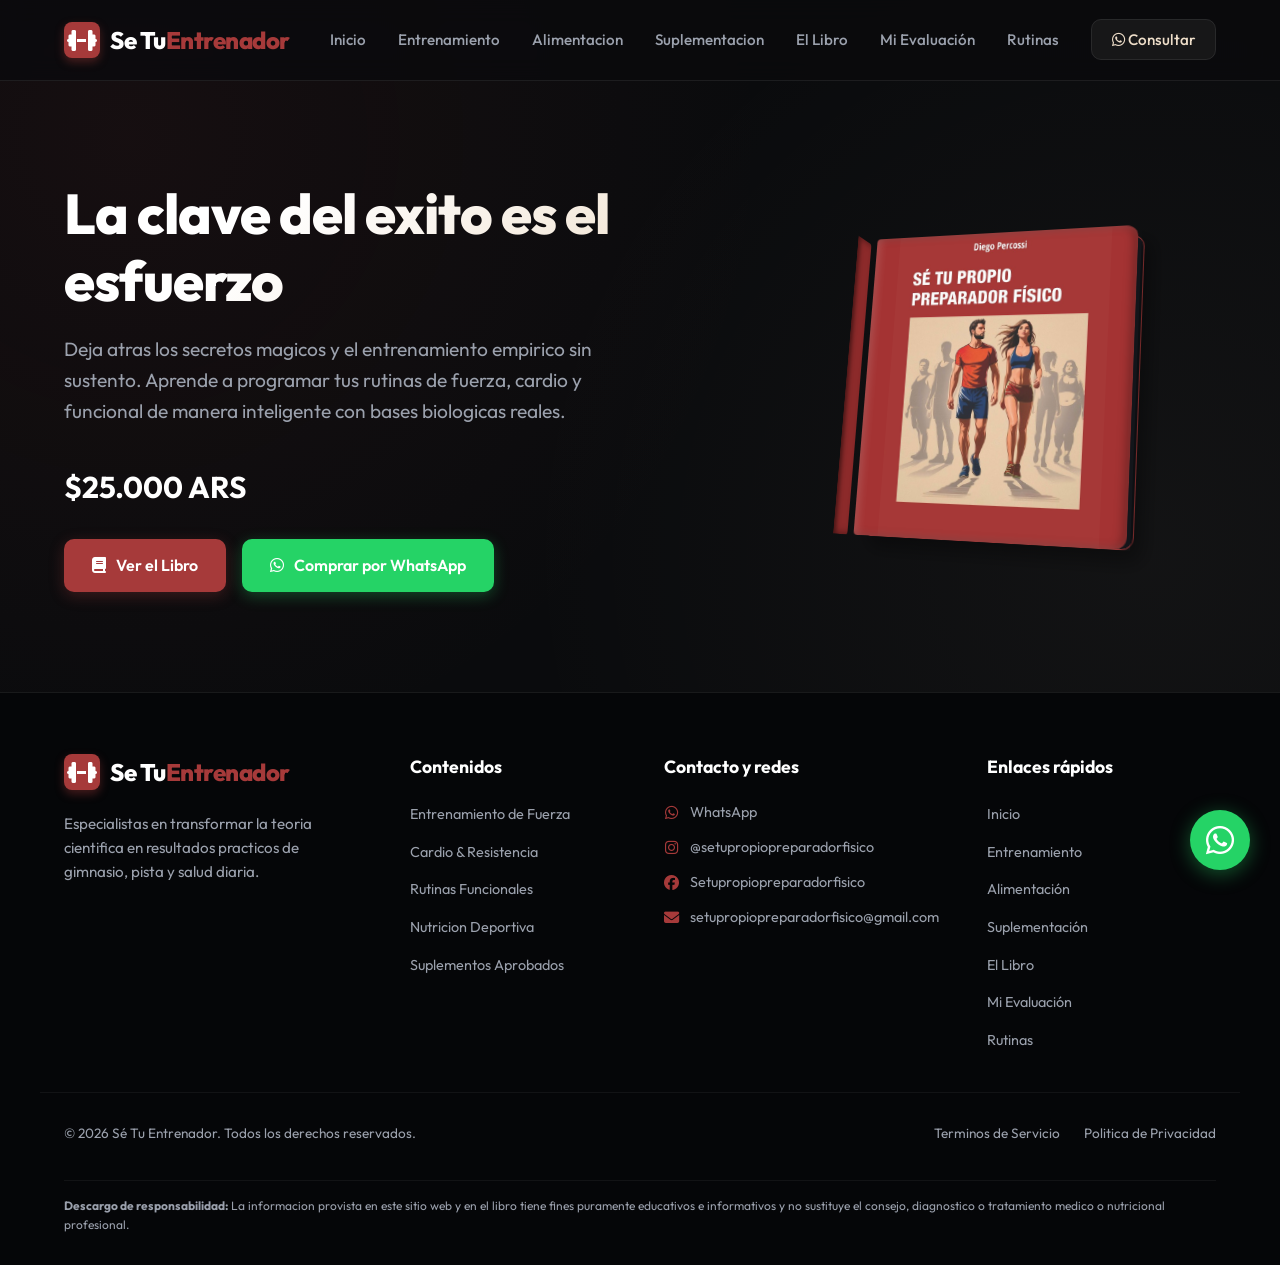
==== index.html @ c5689848 "Add files via upload" ====
<!DOCTYPE html>
<html lang="es">
<head>
  <meta charset="UTF-8">
  <meta name="viewport" content="width=device-width, initial-scale=1.0">
  <title>Se Tu Entrenador - Evidencia Cientifica en Entrenamiento, Alimentacion y Suplementacion</title>
  <meta name="description" content="Disena tus propias rutinas de fuerza, cardio y funcional basadas en la ciencia.">
  <meta name="keywords" content="entrenamiento, gimnasio, rutina pesas, funcional, cardio, suplementos, creatina, evidencia cientifica, nutricion deportiva">
  <meta name="author" content="Se Tu Entrenador">
  <link rel="preconnect" href="https://fonts.googleapis.com">
  <link rel="preconnect" href="https://fonts.gstatic.com" crossorigin>
  <link rel="stylesheet" href="https://cdnjs.cloudflare.com/ajax/libs/font-awesome/6.4.0/css/all.min.css">
  <link rel="stylesheet" href="style.css">
</head>
<body>

  <header>
    <div class="container nav-container">
      <a href="index.html" class="logo">
        <div class="logo-icon"><i class="fa-solid fa-dumbbell"></i></div>
        <div class="logo-text">Se Tu<span>Entrenador</span></div>
      </a>
      <button class="mobile-menu-toggle" aria-label="Abrir menu">
        <i class="fa-solid fa-bars"></i>
      </button>
      <nav>
        <ul id="nav-list">
          <li><a href="index.html">Inicio</a></li>
          <li><a href="entrenamiento.html">Entrenamiento</a></li>
          <li><a href="alimentacion.html">Alimentacion</a></li>
          <li><a href="suplementacion.html">Suplementacion</a></li>
          <li><a href="libro.html">El Libro</a></li>
          <li><a href="evaluacion.html">Mi Evaluación</a></li>
          <li><a href="rutinas.html">Rutinas</a></li>
          <li><a href="#" class="nav-btn wa-general-link" target="_blank"><i class="fa-brands fa-whatsapp"></i> Consultar</a></li>
        </ul>
      </nav>
    </div>
  </header>

  <section id="inicio" class="hero">
    <div class="container hero-grid">
      <div class="hero-content">
        <h1 class="text-gradient">La clave del exito es el esfuerzo</h1>
        <p class="lead">
          Deja atras los secretos magicos y el entrenamiento empirico sin sustento. Aprende a programar tus rutinas de fuerza, cardio y funcional de manera inteligente con bases biologicas reales.
        </p>
        <div class="hero-price" style="font-size: 30px; font-weight: 700; color: #ffffff; margin-top: 24px; margin-bottom: 28px; text-align: left;">$25.000 ARS</div>
        <div class="hero-actions">
          <a href="libro.html" class="btn btn-primary">
            <i class="fa-solid fa-book"></i> Ver el Libro
          </a>
          <a href="#" class="btn btn-whatsapp wa-book-link" target="_blank">
            <i class="fa-brands fa-whatsapp"></i> Comprar por WhatsApp
          </a>
        </div>
      </div>
      <div class="hero-book-container">
        <div class="book-3d">
          <div class="book-cover" style="background-image: url(&quot;[data-uri]&quot;);"></div>
          <div class="book-spine"></div>
          <div class="book-back"></div>
        </div>
      </div>
    </div>
  </section>

  <footer>
    <div class="container footer-grid">
      <div class="footer-about">
        <a href="index.html" class="logo" style="margin-bottom: 20px;">
          <div class="logo-icon"><i class="fa-solid fa-dumbbell"></i></div>
          <div class="logo-text">Se Tu<span>Entrenador</span></div>
        </a>
        <p>Especialistas en transformar la teoria cientifica en resultados practicos de gimnasio, pista y salud diaria.</p>
      </div>
      <div class="footer-links">
        <h5>Contenidos</h5>
        <ul>
          <li><a href="entrenamiento.html">Entrenamiento de Fuerza</a></li>
          <li><a href="entrenamiento.html">Cardio & Resistencia</a></li>
          <li><a href="entrenamiento.html">Rutinas Funcionales</a></li>
          <li><a href="alimentacion.html">Nutricion Deportiva</a></li>
          <li><a href="suplementacion.html">Suplementos Aprobados</a></li>
        </ul>
      </div>
      <div class="footer-links">
        <h5>Contacto y redes</h5>
        <ul class="footer-social-list">
          <li><a href="#" class="wa-general-link" target="_blank"><i class="fa-brands fa-whatsapp"></i> WhatsApp</a></li>
          <li><a href="https://www.instagram.com/setupropiopreparadorfisico" target="_blank"><i class="fa-brands fa-instagram"></i> @setupropiopreparadorfisico</a></li>
          <li><a href="https://www.facebook.com/Setupropiopreparadorfisico" target="_blank"><i class="fa-brands fa-facebook"></i> Setupropiopreparadorfisico</a></li>
          <li><a href="mailto:setupropiopreparadorfisico@gmail.com"><i class="fa-solid fa-envelope"></i> setupropiopreparadorfisico@gmail.com</a></li>
        </ul>
      </div>
      <div class="footer-links">
        <h5>Enlaces rápidos</h5>
        <ul>
          <li><a href="index.html">Inicio</a></li>
          <li><a href="entrenamiento.html">Entrenamiento</a></li>
          <li><a href="alimentacion.html">Alimentación</a></li>
          <li><a href="suplementacion.html">Suplementación</a></li>
          <li><a href="libro.html">El Libro</a></li>
          <li><a href="evaluacion.html">Mi Evaluación</a></li>
          <li><a href="rutinas.html">Rutinas</a></li>
        </ul>
      </div>
    </div>
    <div class="container footer-bottom">
      <p>&copy; 2026 Sé Tu Entrenador. Todos los derechos reservados.</p>
      <div class="footer-bottom-links">
        <a href="#" class="wa-general-link" target="_blank">Terminos de Servicio</a>
        <a href="#" class="wa-general-link" target="_blank">Politica de Privacidad</a>
      </div>
      <p style="font-size: 0.75rem; color: var(--color-text-muted); width: 100%; margin-top: 15px; border-top: 1px solid rgba(255,255,255,0.05); padding-top: 15px;">
        <strong>Descargo de responsabilidad:</strong> La informacion provista en este sitio web y en el libro tiene fines puramente educativos e informativos y no sustituye el consejo, diagnostico o tratamiento medico o nutricional profesional.
      </p>
    </div>
  </footer>

  <a href="#" class="whatsapp-float wa-book-link" target="_blank" aria-label="Comprar por WhatsApp">
    <i class="fa-brands fa-whatsapp"></i>
  </a>

  <script src="script.js"></script>
</body>
</html>
---- style.css ----
/* ==========================================
   CSS GLOBAL - SÉ TU ENTRENADOR
   Estilo Premium - Inspiración Científica
   ========================================== */

@import url('https://fonts.googleapis.com/css2?family=Outfit:wght@300;400;500;600;700;800&family=Playfair+Display:ital,wght@0,600;0,700;1,400&display=swap');

:root {
  /* Paleta de Colores Inspirada en la Portada del Libro */
  --bg-primary: #0a0b0d;        /* Negro carbón profundo */
  --bg-secondary: #13151a;      /* Gris azulado oscuro para tarjetas */
  --bg-tertiary: #1b1e25;       /* Gris más claro para contrastes */
  
  --color-brand-red: #a63a3a;   /* Rojo terracota de la portada */
  --color-brand-red-hover: #bd4444;
  --color-brand-cream: #eedec9; /* Crema/arena de la portada */
  --color-brand-cream-muted: rgba(238, 222, 201, 0.7);
  
  --color-text-main: #ffffff;
  --color-text-muted: #9ba1ad;
  
  /* Colores de Utilidad */
  --color-whatsapp: #25d366;
  --color-whatsapp-hover: #20ba5a;
  --color-glass-bg: rgba(19, 21, 26, 0.65);
  --color-glass-border: rgba(255, 255, 255, 0.08);
  
  /* Fuentes */
  --font-sans: 'Outfit', sans-serif;
  --font-serif: 'Playfair Display', Georgia, serif;
  
  /* Transiciones y Sombras */
  --transition-smooth: all 0.4s cubic-bezier(0.16, 1, 0.3, 1);
  --shadow-premium: 0 20px 40px rgba(0, 0, 0, 0.5);
  --shadow-glow: 0 0 30px rgba(166, 58, 58, 0.25);
  
  --border-radius-lg: 16px;
  --border-radius-md: 10px;
}

/* Reset y Estilos Generales */
* {
  margin: 0;
  padding: 0;
  box-sizing: border-box;
}

html {
  scroll-behavior: smooth;
  font-size: 16px;
}

body {
  font-family: var(--font-sans);
  background-color: var(--bg-primary);
  color: var(--color-text-main);
  line-height: 1.6;
  overflow-x: hidden;
}

/* Scrollbar Personalizado */
::-webkit-scrollbar {
  width: 8px;
}
::-webkit-scrollbar-track {
  background: var(--bg-primary);
}
::-webkit-scrollbar-thumb {
  background: var(--bg-tertiary);
  border-radius: 4px;
}
::-webkit-scrollbar-thumb:hover {
  background: var(--color-brand-red);
}

/* Contenedor Global */
.container {
  max-width: 1200px;
  margin: 0 auto;
  padding: 0 24px;
}

/* Tipografías Especiales */
h1, h2, h3, h4 {
  font-weight: 700;
  line-height: 1.2;
}

.font-serif {
  font-family: var(--font-serif);
}

.text-gradient {
  background: linear-gradient(135deg, var(--color-text-main) 30%, var(--color-brand-cream) 100%);
  -webkit-background-clip: text;
  -webkit-text-fill-color: transparent;
}

.text-gradient-red {
  background: linear-gradient(135deg, var(--color-brand-red) 30%, #e05a5a 100%);
  -webkit-background-clip: text;
  -webkit-text-fill-color: transparent;
}

/* ==========================================
   NAVEGACIÓN (HEADER)
   ========================================== */
header {
  position: fixed;
  top: 0;
  left: 0;
  width: 100%;
  z-index: 1000;
  background-color: rgba(10, 11, 13, 0.8);
  backdrop-filter: blur(12px);
  border-bottom: 1px solid var(--color-glass-border);
  transition: var(--transition-smooth);
}

header.scrolled {
  padding: 10px 0;
  background-color: rgba(10, 11, 13, 0.95);
  box-shadow: 0 10px 30px rgba(0, 0, 0, 0.3);
}

.nav-container {
  display: flex;
  justify-content: space-between;
  align-items: center;
  height: 80px;
}

.logo {
  display: flex;
  align-items: center;
  gap: 10px;
  text-decoration: none;
  font-size: 1.5rem;
  font-weight: 800;
  letter-spacing: -0.5px;
}

.logo-icon {
  background: var(--color-brand-red);
  color: var(--color-text-main);
  width: 36px;
  height: 36px;
  display: flex;
  align-items: center;
  justify-content: center;
  border-radius: 8px;
  font-weight: 800;
  box-shadow: 0 4px 10px rgba(166, 58, 58, 0.4);
}

.logo-text {
  color: var(--color-text-main);
}

.logo-text span {
  color: var(--color-brand-red);
}

nav ul {
  display: flex;
  list-style: none;
  gap: 32px;
}

nav ul a {
  text-decoration: none;
  color: var(--color-text-muted);
  font-weight: 500;
  font-size: 0.95rem;
  transition: var(--transition-smooth);
  position: relative;
  padding: 8px 0;
}

nav ul a::after {
  content: '';
  position: absolute;
  bottom: 0;
  left: 0;
  width: 0;
  height: 2px;
  background-color: var(--color-brand-red);
  transition: var(--transition-smooth);
}

nav ul a:hover {
  color: var(--color-text-main);
}

nav ul a:hover::after {
  width: 100%;
}

.nav-btn {
  background-color: rgba(255, 255, 255, 0.05);
  border: 1px solid var(--color-glass-border);
  padding: 10px 20px;
  border-radius: var(--border-radius-md);
  color: var(--color-brand-cream) !important;
}

.nav-btn:hover {
  background-color: var(--color-brand-red);
  color: var(--color-text-main) !important;
  border-color: var(--color-brand-red);
}

.mobile-menu-toggle {
  display: none;
  background: none;
  border: none;
  color: var(--color-text-main);
  font-size: 1.8rem;
  cursor: pointer;
}

/* ==========================================
   BOTONES
   ========================================== */
.btn {
  display: inline-flex;
  align-items: center;
  justify-content: center;
  gap: 10px;
  padding: 14px 28px;
  border-radius: var(--border-radius-md);
  font-family: var(--font-sans);
  font-size: 1rem;
  font-weight: 600;
  text-decoration: none;
  cursor: pointer;
  transition: var(--transition-smooth);
}

.btn-primary {
  background-color: var(--color-brand-red);
  color: var(--color-text-main);
  border: none;
  box-shadow: 0 4px 15px rgba(166, 58, 58, 0.3);
}

.btn-primary:hover {
  background-color: var(--color-brand-red-hover);
  transform: translateY(-2px);
  box-shadow: 0 6px 20px rgba(166, 58, 58, 0.5);
}

.btn-secondary {
  background-color: transparent;
  color: var(--color-text-main);
  border: 1px solid var(--color-glass-border);
}

.btn-secondary:hover {
  background-color: rgba(255, 255, 255, 0.05);
  border-color: var(--color-text-main);
  transform: translateY(-2px);
}

.btn-whatsapp {
  background-color: var(--color-whatsapp);
  color: #ffffff;
  border: none;
  box-shadow: 0 4px 15px rgba(37, 211, 102, 0.3);
}

.btn-whatsapp:hover {
  background-color: var(--color-whatsapp-hover);
  transform: translateY(-2px);
  box-shadow: 0 6px 20px rgba(37, 211, 102, 0.5);
}

/* ==========================================
   HERO SECTION (INICIO)
   ========================================== */
.hero {
  padding: 180px 0 100px 0;
  position: relative;
  overflow: hidden;
  background: radial-gradient(circle at 10% 20%, rgba(166, 58, 58, 0.08) 0%, transparent 50%),
              radial-gradient(circle at 90% 80%, rgba(238, 222, 201, 0.04) 0%, transparent 50%);
}

.hero-grid {
  display: grid;
  grid-template-columns: 1.2fr 0.8fr;
  gap: 64px;
  align-items: center;
}

.hero-tag {
  display: inline-flex;
  align-items: center;
  gap: 8px;
  background-color: rgba(166, 58, 58, 0.1);
  border: 1px solid rgba(166, 58, 58, 0.2);
  color: var(--color-brand-cream);
  padding: 6px 14px;
  border-radius: 30px;
  font-size: 0.85rem;
  font-weight: 600;
  margin-bottom: 24px;
  letter-spacing: 0.5px;
  text-transform: uppercase;
}

.hero h1 {
  font-size: 3.5rem;
  font-weight: 800;
  letter-spacing: -1px;
  margin-bottom: 20px;
}

.hero p.lead {
  font-size: 1.2rem;
  color: var(--color-text-muted);
  margin-bottom: 36px;
  max-width: 600px;
}

.hero-actions {
  display: flex;
  gap: 16px;
}

/* Render del Libro en 3D (CSS Avanzado) */
.hero-book-container {
  display: flex;
  justify-content: center;
  align-items: center;
  perspective: 1000px; /* Habilita el espacio 3D */
}

.book-3d {
  width: 280px;
  height: 310px; /* Reducido de 380px para adaptarse a la proporción casi cuadrada de la portada */
  position: relative;
  transform-style: preserve-3d;
  transform: rotateY(-20deg) rotateX(10deg);
  transition: transform 0.6s cubic-bezier(0.16, 1, 0.3, 1);
  box-shadow: 10px 10px 20px rgba(0, 0, 0, 0.4);
}

.book-3d:hover {
  transform: rotateY(5deg) rotateX(5deg) translateY(-10px);
  box-shadow: 20px 20px 40px rgba(0, 0, 0, 0.6);
}

.book-cover {
  position: absolute;
  top: 0;
  left: 0;
  width: 100%;
  height: 100%;
  border-radius: 4px 12px 12px 4px;
  background-size: contain; /* Ajusta la imagen completa sin recortarla */
  background-repeat: no-repeat;
  background-position: center;
  background-color: #a43333; /* Fondo del mismo color terracota de la portada para integrarse sin bordes vacíos */
  z-index: 2;
  transform: translateZ(15px);
  box-shadow: inset 4px 0 10px rgba(255, 255, 255, 0.15), 
              inset -4px 0 10px rgba(0, 0, 0, 0.3);
}

.book-spine {
  position: absolute;
  top: 0;
  left: 0;
  width: 30px; /* Grosor del lomo */
  height: 100%;
  background-color: #8c2a2a; /* Rojo oscuro para simular el lomo */
  transform: rotateY(-90deg) translateZ(15px);
  transform-origin: left;
  z-index: 1;
  border-radius: 4px 0 0 4px;
  box-shadow: inset -5px 0 10px rgba(0,0,0,0.5);
}

.book-back {
  position: absolute;
  top: 0;
  left: 0;
  width: 100%;
  height: 100%;
  background-color: var(--bg-secondary);
  border: 1px solid var(--color-brand-red);
  transform: rotateY(180deg) translateZ(15px);
  z-index: 0;
  border-radius: 12px 4px 4px 12px;
}

/* ==========================================
   SECCIÓN DE EVIDENCIA CIENTÍFICA
   ========================================== */
.section {
  padding: 100px 0;
}

.bg-dark-accent {
  background-color: var(--bg-secondary);
  border-top: 1px solid var(--color-glass-border);
  border-bottom: 1px solid var(--color-glass-border);
}

.section-header {
  text-align: center;
  margin-bottom: 64px;
}

.section-header h2 {
  font-size: 2.5rem;
  margin-bottom: 16px;
}

.section-header p {
  color: var(--color-text-muted);
  max-width: 600px;
  margin: 0 auto;
  font-size: 1.1rem;
}

.pillars-grid {
  display: grid;
  grid-template-columns: repeat(3, 1fr);
  gap: 32px;
}

.pillar-card {
  background-color: rgba(27, 30, 37, 0.4);
  border: 1px solid var(--color-glass-border);
  border-radius: var(--border-radius-lg);
  padding: 40px 30px;
  transition: var(--transition-smooth);
}

.pillar-card:hover {
  transform: translateY(-8px);
  background-color: var(--bg-secondary);
  border-color: rgba(166, 58, 58, 0.3);
  box-shadow: var(--shadow-premium);
}

.pillar-icon {
  width: 60px;
  height: 60px;
  background-color: rgba(166, 58, 58, 0.1);
  border: 1px solid rgba(166, 58, 58, 0.2);
  color: var(--color-brand-cream);
  border-radius: var(--border-radius-md);
  display: flex;
  align-items: center;
  justify-content: center;
  font-size: 1.8rem;
  margin-bottom: 24px;
  transition: var(--transition-smooth);
}

.pillar-card:hover .pillar-icon {
  background-color: var(--color-brand-red);
  color: var(--color-text-main);
}

.pillar-card h3 {
  font-size: 1.4rem;
  margin-bottom: 16px;
}

.pillar-card p {
  color: var(--color-text-muted);
  font-size: 0.95rem;
  margin-bottom: 20px;
}

.pillar-bullets {
  list-style: none;
  display: flex;
  flex-direction: column;
  gap: 10px;
}

.pillar-bullets li {
  display: flex;
  align-items: center;
  gap: 10px;
  font-size: 0.9rem;
  color: var(--color-text-main);
}

.pillar-bullets li i {
  color: var(--color-brand-red);
  font-size: 0.8rem;
}

/* ==========================================
   SECCIÓN DE NUTRICIÓN Y SUPLEMENTOS
   ========================================== */
.nutrition-showcase {
  display: grid;
  grid-template-columns: 1fr 1fr;
  gap: 64px;
  align-items: center;
}

.nutrition-content h3 {
  font-size: 2rem;
  margin-bottom: 20px;
}

.nutrition-content p {
  color: var(--color-text-muted);
  margin-bottom: 30px;
}

.supp-list {
  display: grid;
  grid-template-columns: 1fr 1fr;
  gap: 20px;
}

.supp-item {
  background-color: var(--bg-secondary);
  border: 1px solid var(--color-glass-border);
  padding: 20px;
  border-radius: var(--border-radius-md);
  display: flex;
  flex-direction: column;
  gap: 8px;
}

.supp-header {
  display: flex;
  justify-content: space-between;
  align-items: center;
}

.supp-name {
  font-weight: 700;
  font-size: 1rem;
}

.supp-evidence {
  font-size: 0.75rem;
  font-weight: 700;
  padding: 3px 8px;
  border-radius: 4px;
  text-transform: uppercase;
}

.evidence-a {
  background-color: rgba(37, 211, 102, 0.1);
  color: #25d366;
  border: 1px solid rgba(37, 211, 102, 0.2);
}

.evidence-b {
  background-color: rgba(238, 222, 201, 0.1);
  color: var(--color-brand-cream);
  border: 1px solid rgba(238, 222, 201, 0.2);
}

.supp-desc {
  font-size: 0.85rem;
  color: var(--color-text-muted);
}

/* ==========================================
   SECCIÓN DETALLE DEL LIBRO (VENTA)
   ========================================== */
.book-sale {
  background: linear-gradient(180deg, var(--bg-primary) 0%, rgba(166, 58, 58, 0.05) 50%, var(--bg-primary) 100%);
}

.book-sale-grid {
  display: grid;
  grid-template-columns: 0.8fr 1.2fr;
  gap: 64px;
  align-items: center;
}

.book-sale-showcase {
  display: flex;
  flex-direction: column;
  align-items: center;
  gap: 30px;
}

.price-badge {
  text-align: center;
}

.price-label {
  font-size: 0.9rem;
  color: var(--color-text-muted);
  text-transform: uppercase;
  letter-spacing: 1px;
}

.price-value {
  font-size: 2.5rem;
  font-weight: 800;
  color: var(--color-brand-cream);
  margin: 5px 0;
}

.price-sub {
  font-size: 0.85rem;
  color: var(--color-text-muted);
}

.features-list {
  display: flex;
  flex-direction: column;
  gap: 24px;
  margin: 32px 0;
}

.feature-item {
  display: flex;
  gap: 16px;
}

.feature-number {
  background-color: rgba(166, 58, 58, 0.1);
  border: 1px solid rgba(166, 58, 58, 0.2);
  color: var(--color-brand-cream);
  width: 36px;
  height: 36px;
  border-radius: 50%;
  display: flex;
  align-items: center;
  justify-content: center;
  font-weight: 700;
  flex-shrink: 0;
}

.feature-text h4 {
  font-size: 1.1rem;
  margin-bottom: 4px;
}

.feature-text p {
  font-size: 0.95rem;
  color: var(--color-text-muted);
}

/* ==========================================
   SECCIÓN DE REFERENCIAS (CIENCIA)
   ========================================== */
.references-section {
  border-top: 1px solid var(--color-glass-border);
  padding: 60px 0;
}

.ref-list {
  list-style: none;
  display: flex;
  flex-direction: column;
  gap: 16px;
  max-width: 900px;
  margin: 0 auto;
}

.ref-item {
  font-size: 0.85rem;
  color: var(--color-text-muted);
  line-height: 1.5;
  padding-left: 24px;
  position: relative;
}

.ref-item::before {
  content: '[';
  position: absolute;
  left: 0;
  color: var(--color-brand-red);
  font-weight: 700;
}

.ref-item a {
  color: var(--color-brand-cream);
  text-decoration: none;
  margin-left: 8px;
  transition: var(--transition-smooth);
}

.ref-item a:hover {
  color: var(--color-text-main);
  text-decoration: underline;
}

/* ==========================================
   FOOTER (PIE DE PÁGINA)
   ========================================== */
footer {
  background-color: #050608;
  border-top: 1px solid var(--color-glass-border);
  padding: 60px 0 30px 0;
}

.footer-grid {
  display: grid;
  grid-template-columns: 1.3fr 0.9fr 1fr 1fr;
  gap: 48px;
  margin-bottom: 40px;
}

/* Listado de "Contacto y redes" del footer: mismos estilos que .footer-links,
   con el agregado de icono + texto alineados horizontalmente */
.footer-links ul.footer-social-list a {
  display: flex;
  align-items: center;
  gap: 10px;
}

.footer-links ul.footer-social-list a i {
  color: var(--color-brand-red);
  width: 16px;
  text-align: center;
  font-size: 0.95rem;
  flex-shrink: 0;
}

.footer-about p {
  color: var(--color-text-muted);
  margin-top: 16px;
  font-size: 0.95rem;
  max-width: 320px;
}

.footer-links h5 {
  font-size: 1.1rem;
  margin-bottom: 20px;
  color: var(--color-text-main);
}

.footer-links ul {
  list-style: none;
  display: flex;
  flex-direction: column;
  gap: 12px;
}

.footer-links ul a {
  text-decoration: none;
  color: var(--color-text-muted);
  font-size: 0.9rem;
  transition: var(--transition-smooth);
}

.footer-links ul a:hover {
  color: var(--color-text-main);
  padding-left: 4px;
}

.footer-bottom {
  border-top: 1px solid rgba(255, 255, 255, 0.05);
  padding-top: 30px;
  display: flex;
  justify-content: space-between;
  align-items: center;
  flex-wrap: wrap;
  gap: 20px;
}

.footer-bottom p {
  font-size: 0.85rem;
  color: var(--color-text-muted);
}

.footer-bottom-links {
  display: flex;
  gap: 24px;
}

.footer-bottom-links a {
  text-decoration: none;
  color: var(--color-text-muted);
  font-size: 0.85rem;
}

.footer-bottom-links a:hover {
  color: var(--color-text-main);
}

/* Botón Flotante de WhatsApp */
.whatsapp-float {
  position: fixed;
  bottom: 30px;
  right: 30px;
  background-color: var(--color-whatsapp);
  color: #fff;
  width: 60px;
  height: 60px;
  border-radius: 50%;
  display: flex;
  align-items: center;
  justify-content: center;
  font-size: 2rem;
  box-shadow: 0 4px 20px rgba(37, 211, 102, 0.4);
  z-index: 999;
  text-decoration: none;
  transition: var(--transition-smooth);
  animation: pulse 2s infinite;
}

.whatsapp-float:hover {
  background-color: var(--color-whatsapp-hover);
  transform: scale(1.1);
  box-shadow: 0 6px 25px rgba(37, 211, 102, 0.6);
}

/* ==========================================
   ANIMACIONES
   ========================================== */
@keyframes pulse {
  0% {
    box-shadow: 0 0 0 0 rgba(37, 211, 102, 0.4);
  }
  70% {
    box-shadow: 0 0 0 15px rgba(37, 211, 102, 0);
  }
  100% {
    box-shadow: 0 0 0 0 rgba(37, 211, 102, 0);
  }
}

/* ==========================================
   RESPONSIVE DESIGN (ADAPTACIÓN MÓVIL)
   ========================================== */
@media (max-width: 992px) {
  .hero-grid {
    grid-template-columns: 1fr;
    gap: 48px;
    text-align: center;
  }
  
  .hero h1 {
    font-size: 2.8rem;
  }
  
  .hero p.lead {
    margin: 0 auto 30px auto;
  }
  
  .hero-actions {
    justify-content: center;
  }
  
  .pillars-grid {
    grid-template-columns: 1fr;
    gap: 24px;
  }
  
  .nutrition-showcase {
    grid-template-columns: 1fr;
    gap: 40px;
  }
  
  .book-sale-grid {
    grid-template-columns: 1fr;
    gap: 48px;
  }
  
  .book-sale-showcase {
    order: -1;
  }
  
  .footer-grid {
    grid-template-columns: 1fr 1fr;
    gap: 32px;
  }
}

@media (max-width: 576px) {
  .footer-grid {
    grid-template-columns: 1fr;
  }
}

@media (max-width: 576px) {
  html {
    font-size: 14px;
  }
  
  .hero h1 {
    font-size: 2.2rem;
  }
  
  .hero-actions {
    flex-direction: column;
    gap: 12px;
  }
  
  .btn {
    width: 100%;
  }
  
  .supp-list {
    grid-template-columns: 1fr;
  }
  
  nav ul {
    display: none; /* Simplificación para menú móvil, se activaría por JS */
  }
  
  .mobile-menu-toggle {
    display: block;
  }
  
  .whatsapp-float {
    bottom: 20px;
    right: 20px;
    width: 50px;
    height: 50px;
    font-size: 1.6rem;
  }
}

/* ==========================================
   ESTILOS DE ARTÍCULOS CIENTÍFICOS (LETRAS ESPACIADAS Y LINDOS SUBTÍTULOS)
   ========================================== */
.article-body {
  text-align: left;
}

.article-body p {
  margin-bottom: 24px;
  line-height: 1.8;
  font-size: 1.05rem;
  color: var(--color-text-muted);
}

.article-body h4 {
  color: var(--color-text-main);
  font-size: 1.45rem;
  margin-top: 36px;
  margin-bottom: 16px;
  font-family: var(--font-serif);
  font-weight: 700;
}

.article-body h5 {
  color: var(--color-text-main);
  font-size: 1.15rem;
  margin-top: 24px;
  margin-bottom: 12px;
  font-family: var(--font-sans);
  font-weight: 700;
}

.article-body .source-link {
  display: inline-flex;
  align-items: center;
  gap: 8px;
  color: var(--color-brand-cream);
  text-decoration: underline;
  margin-bottom: 12px;
  font-weight: 500;
  transition: var(--transition-smooth);
}

.article-body .source-link:hover {
  color: var(--color-text-main);
}

/* ==========================================
   BOTÓN "VOLVER AL CONTENIDO DE LA SECCIÓN"
   ========================================== */
.back-to-section {
  display: block;
  width: fit-content;
  margin: 50px auto 0 auto;
  padding: 12px 28px;
  background-color: var(--bg-tertiary);
  border: 1px solid var(--color-glass-border);
  border-radius: var(--border-radius-md);
  color: var(--color-text-main);
  text-decoration: none;
  font-size: 0.9rem;
  font-weight: 600;
  text-align: center;
  transition: var(--transition-smooth);
}

.back-to-section:hover {
  background-color: var(--color-brand-red);
  border-color: var(--color-brand-red);
  color: #fff;
  transform: translateY(-2px);
}
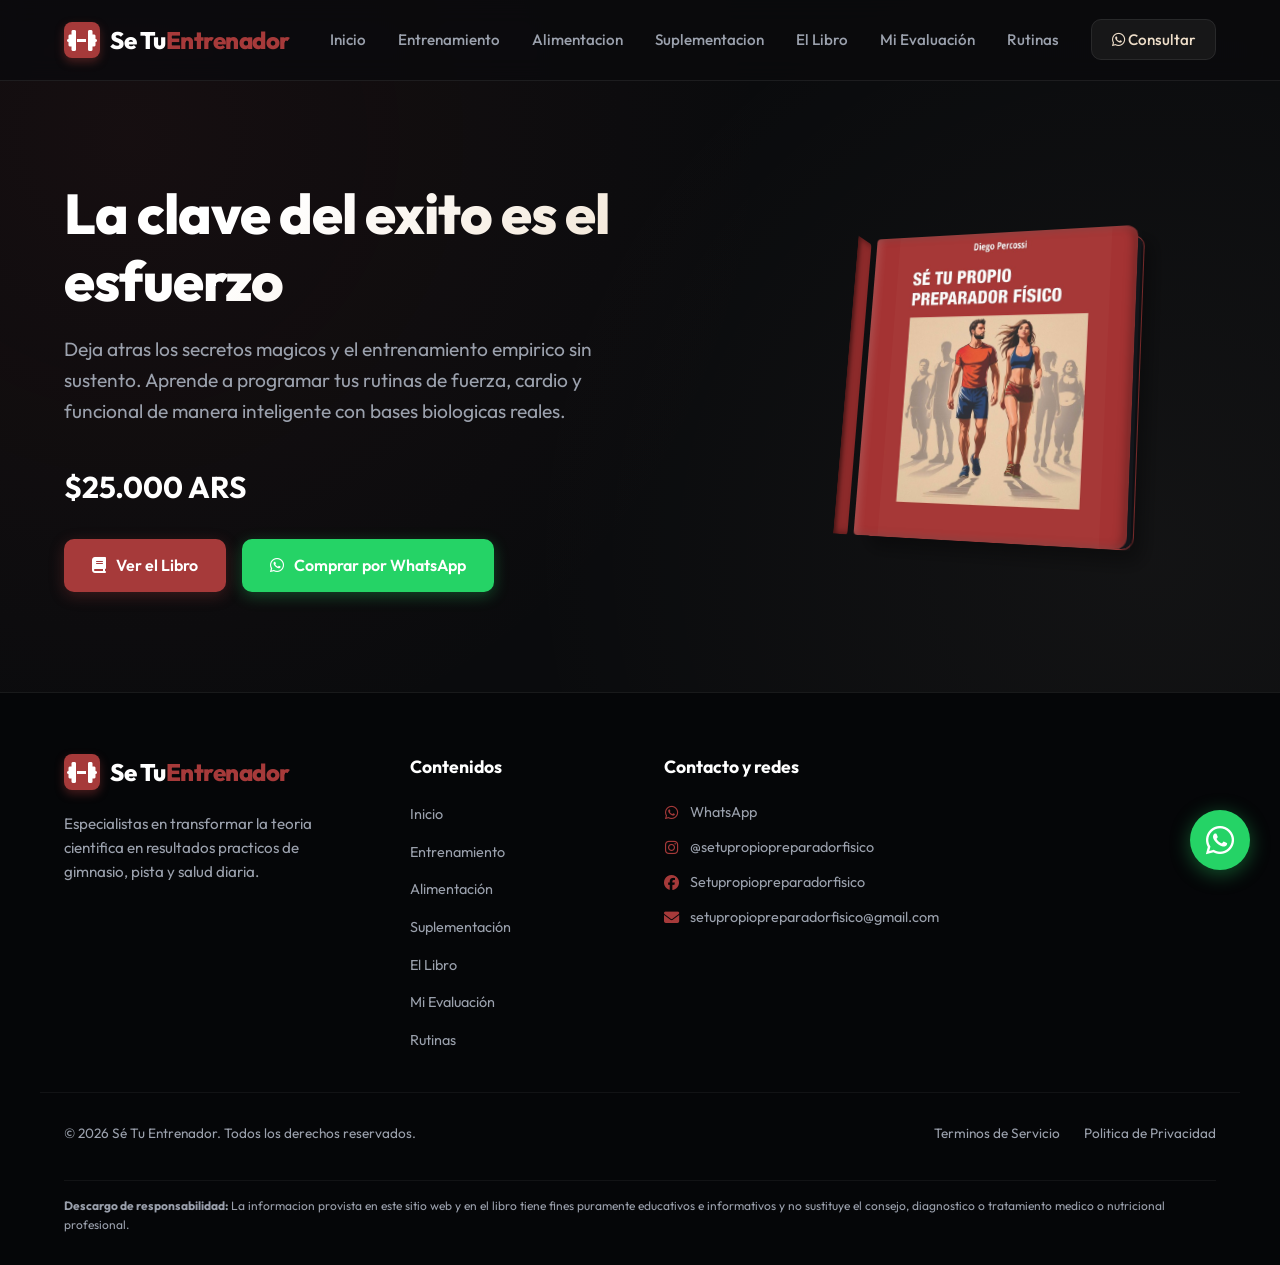
==== commit 4c385f84: "Add files via upload" ====
--- a/index.html
+++ b/index.html
@@ -7,6 +7,7 @@
   <meta name="description" content="Disena tus propias rutinas de fuerza, cardio y funcional basadas en la ciencia.">
   <meta name="keywords" content="entrenamiento, gimnasio, rutina pesas, funcional, cardio, suplementos, creatina, evidencia cientifica, nutricion deportiva">
   <meta name="author" content="Se Tu Entrenador">
+  <meta name="google-site-verification" content="wLlObgPUuB1ObdpXZA-WRGfyH-pwnK0_FEv4Gl1Z4co" />
   <link rel="preconnect" href="https://fonts.googleapis.com">
   <link rel="preconnect" href="https://fonts.gstatic.com" crossorigin>
   <link rel="stylesheet" href="https://cdnjs.cloudflare.com/ajax/libs/font-awesome/6.4.0/css/all.min.css">
@@ -77,11 +78,13 @@
       <div class="footer-links">
         <h5>Contenidos</h5>
         <ul>
-          <li><a href="entrenamiento.html">Entrenamiento de Fuerza</a></li>
-          <li><a href="entrenamiento.html">Cardio & Resistencia</a></li>
-          <li><a href="entrenamiento.html">Rutinas Funcionales</a></li>
-          <li><a href="alimentacion.html">Nutricion Deportiva</a></li>
-          <li><a href="suplementacion.html">Suplementos Aprobados</a></li>
+          <li><a href="index.html">Inicio</a></li>
+          <li><a href="entrenamiento.html">Entrenamiento</a></li>
+          <li><a href="alimentacion.html">Alimentación</a></li>
+          <li><a href="suplementacion.html">Suplementación</a></li>
+          <li><a href="libro.html">El Libro</a></li>
+          <li><a href="evaluacion.html">Mi Evaluación</a></li>
+          <li><a href="rutinas.html">Rutinas</a></li>
         </ul>
       </div>
       <div class="footer-links">
@@ -91,18 +94,6 @@
           <li><a href="https://www.instagram.com/setupropiopreparadorfisico" target="_blank"><i class="fa-brands fa-instagram"></i> @setupropiopreparadorfisico</a></li>
           <li><a href="https://www.facebook.com/Setupropiopreparadorfisico" target="_blank"><i class="fa-brands fa-facebook"></i> Setupropiopreparadorfisico</a></li>
           <li><a href="mailto:setupropiopreparadorfisico@gmail.com"><i class="fa-solid fa-envelope"></i> setupropiopreparadorfisico@gmail.com</a></li>
-        </ul>
-      </div>
-      <div class="footer-links">
-        <h5>Enlaces rápidos</h5>
-        <ul>
-          <li><a href="index.html">Inicio</a></li>
-          <li><a href="entrenamiento.html">Entrenamiento</a></li>
-          <li><a href="alimentacion.html">Alimentación</a></li>
-          <li><a href="suplementacion.html">Suplementación</a></li>
-          <li><a href="libro.html">El Libro</a></li>
-          <li><a href="evaluacion.html">Mi Evaluación</a></li>
-          <li><a href="rutinas.html">Rutinas</a></li>
         </ul>
       </div>
     </div>
